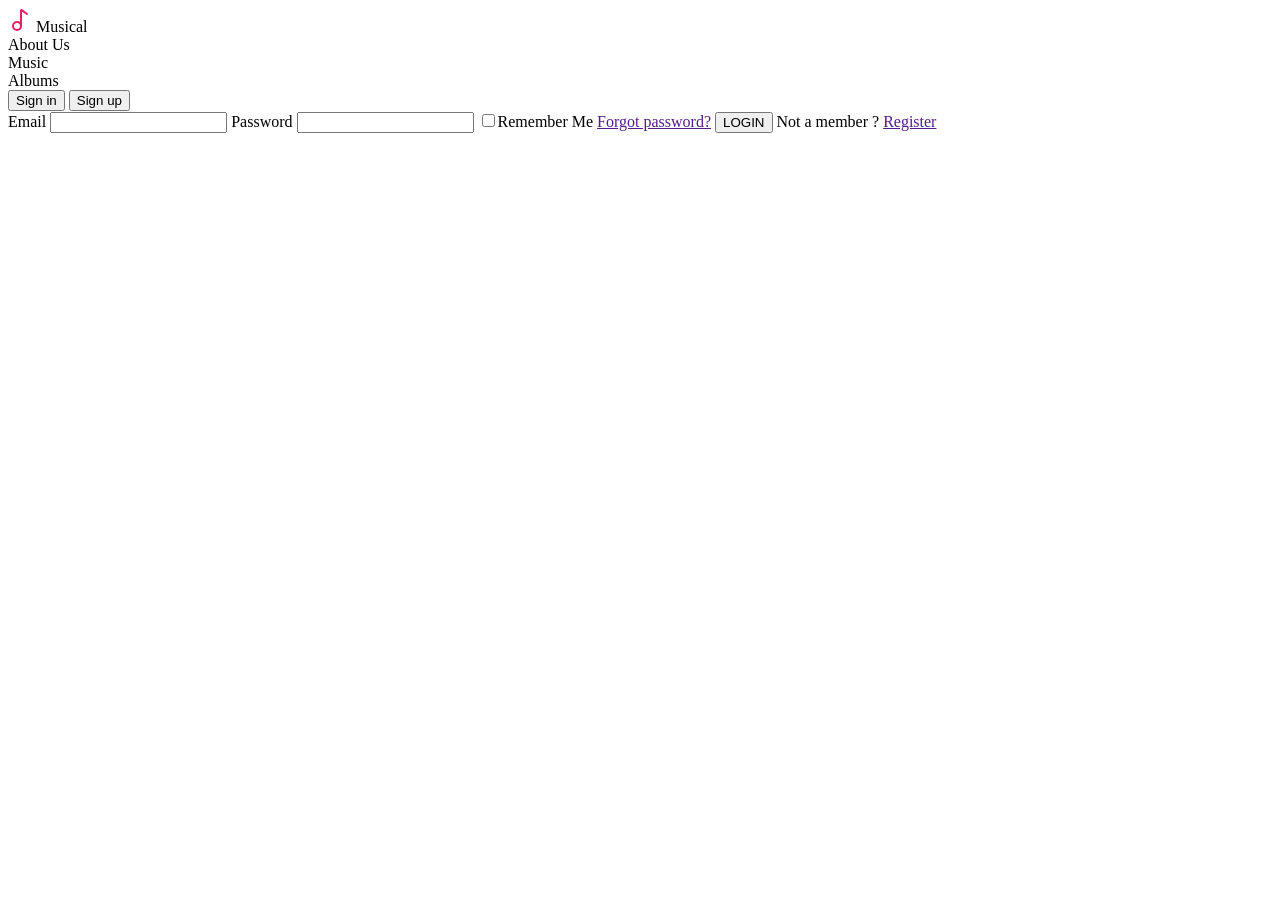
==== loginPage.html @ f8663dfe "baithihtmlcss" ====
<!DOCTYPE html>
<html lang="en">
<head>
    <meta charset="UTF-8">
    <meta name="viewport" content="width=device-width, initial-scale=1.0">
    <title>Document</title>
</head>
<body>
    <header>
        <nav class="main_logo">
            <img src="img/music.svg" alt="">
            <span>Musical</span>
        </nav>
        <nav class="head-menu">
            <div class="menu">About Us</div>
            <div class="menu">Music</div>
            <div class="menu">Albums</div>
        </nav>
        <nav class="login">
            <button class="signin">Sign in</button>
            <button class="signup">Sign up</button>
        </nav>
    </header>
    <form action="">
        Email
        <input type="email">
        Password
        <input type="password">
        <span>
            <input type="checkbox">Remember Me
            <span><a href="">Forgot password?</a></span>
            <a href="loginPage.html"><button>LOGIN</button></a>
            <span>Not a member ? <a href="">Register</a></span>
        <span>
    </form>
</body>
</html>
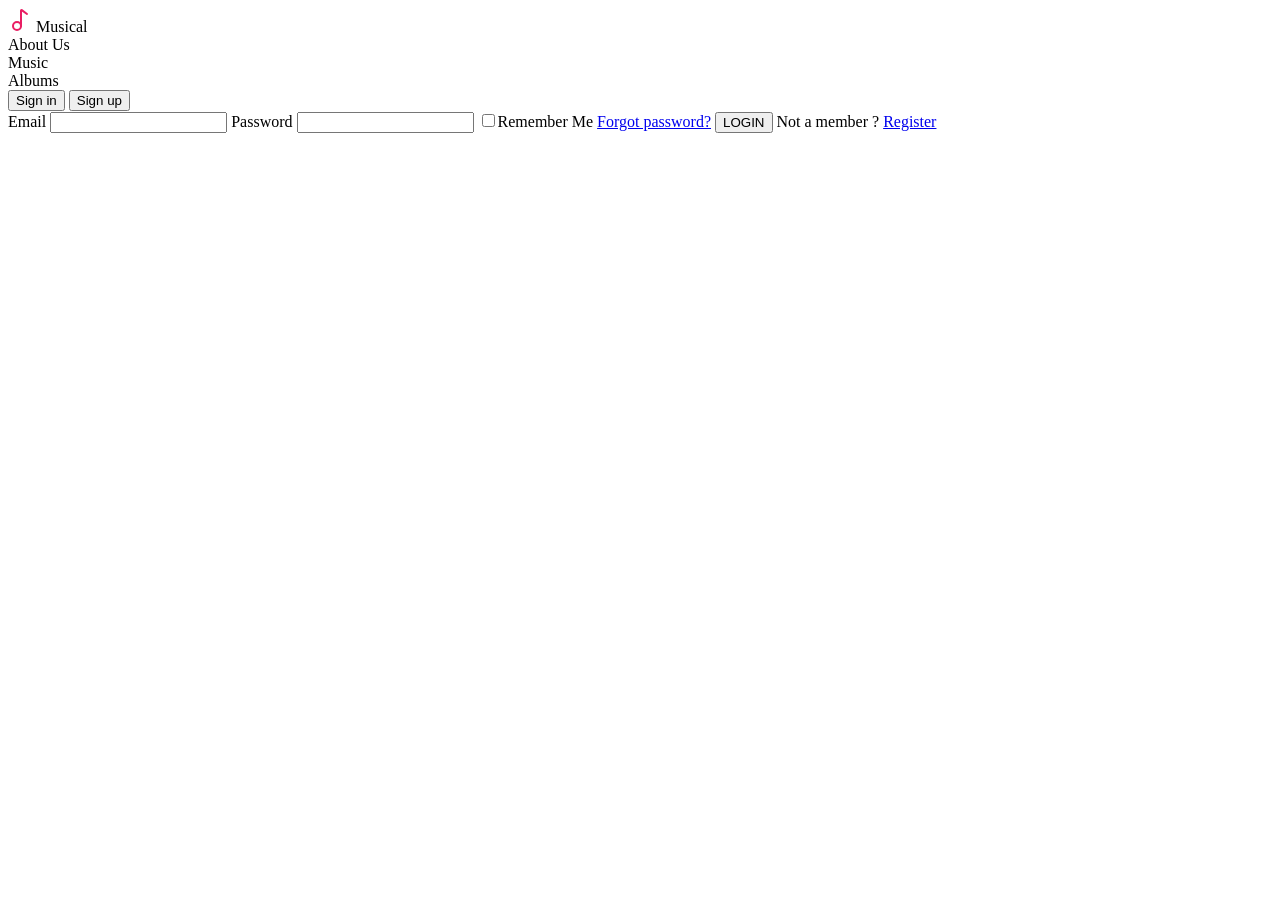
==== commit 16a1ec3d: "baithithuchanhhtmlcss" ====
--- a/loginPage.html
+++ b/loginPage.html
@@ -28,9 +28,9 @@
         <input type="password">
         <span>
             <input type="checkbox">Remember Me
-            <span><a href="">Forgot password?</a></span>
+            <span><a href="#">Forgot password?</a></span>
             <a href="loginPage.html"><button>LOGIN</button></a>
-            <span>Not a member ? <a href="">Register</a></span>
+            <span>Not a member ? <a href="#">Register</a></span>
         <span>
     </form>
 </body>
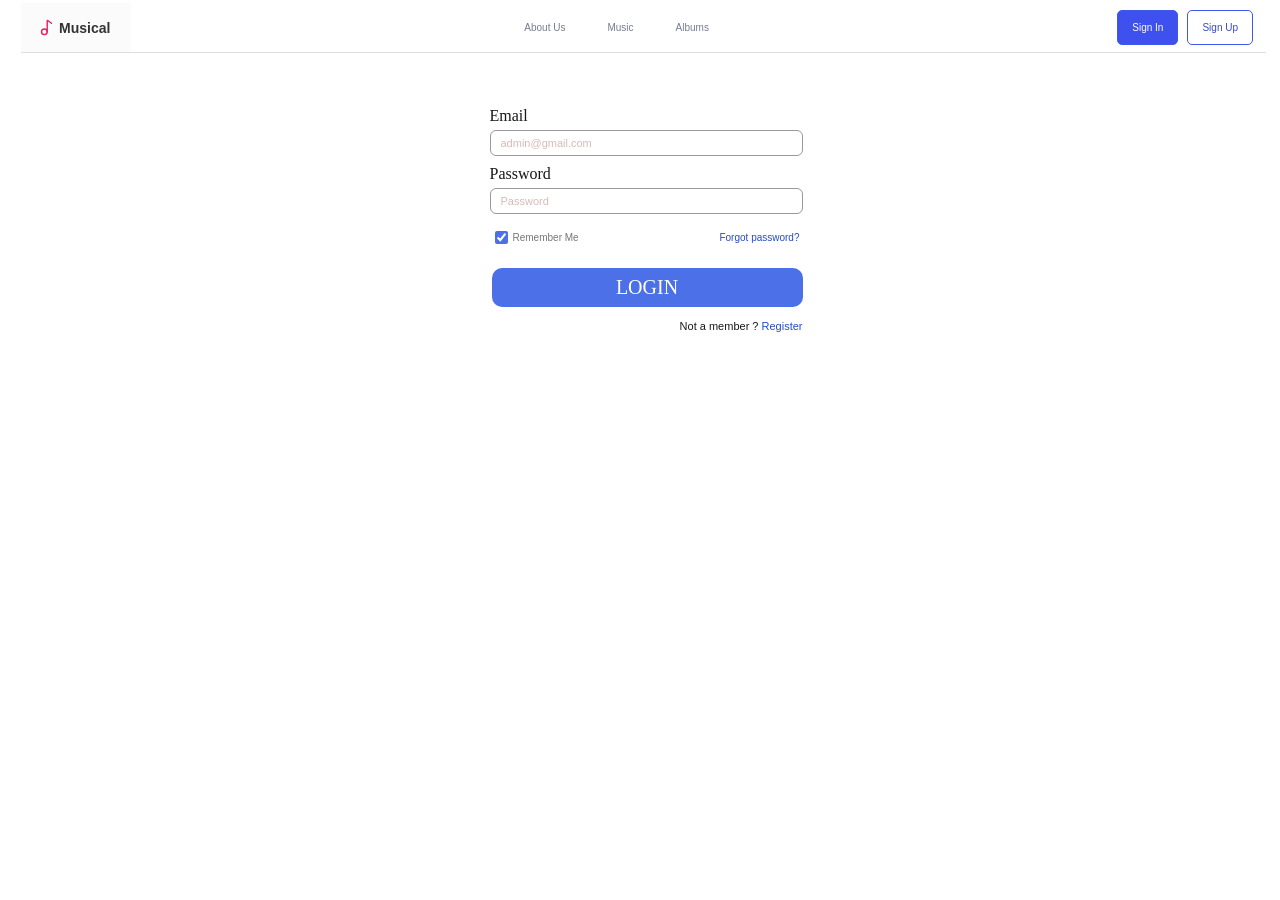
==== commit c6607e4a: "baithithuchanhhtmlcss" ====
--- a/loginPage.html
+++ b/loginPage.html
@@ -3,9 +3,10 @@
 <head>
     <meta charset="UTF-8">
     <meta name="viewport" content="width=device-width, initial-scale=1.0">
-    <title>Document</title>
+    <title>Musical - Sign In</title>
+    <link rel="stylesheet" href="css/style.css">
 </head>
-<body>
+<body class="login-page">
     <header>
         <nav class="main_logo">
             <img src="img/music.svg" alt="">
@@ -17,21 +18,35 @@
             <div class="menu">Albums</div>
         </nav>
         <nav class="login">
-            <button class="signin">Sign in</button>
-            <button class="signup">Sign up</button>
+            <button class="signin" type="button">Sign In</button>
+            <button class="signup" type="button">Sign Up</button>
         </nav>
     </header>
-    <form action="">
-        Email
-        <input type="email">
-        Password
-        <input type="password">
-        <span>
-            <input type="checkbox">Remember Me
-            <span><a href="#">Forgot password?</a></span>
-            <a href="loginPage.html"><button>LOGIN</button></a>
-            <span>Not a member ? <a href="#">Register</a></span>
-        <span>
-    </form>
+
+    <main>
+        <form action="#" method="post">
+            <div class="form-field">
+                <label for="email">Email</label>
+                <input id="email" name="email" type="email" placeholder="admin@gmail.com" autocomplete="username">
+            </div>
+
+            <div class="form-field">
+                <label for="password">Password</label>
+                <input id="password" name="password" type="password" placeholder="Password" autocomplete="current-password">
+            </div>
+
+            <div class="login-options">
+                <label class="remember-me" for="remember">
+                    <input id="remember" name="remember" type="checkbox" checked>
+                    <span>Remember Me</span>
+                </label>
+                <a href="#">Forgot password?</a>
+            </div>
+
+            <button class="login-submit" type="submit">LOGIN</button>
+
+            <p class="register-line">Not a member ? <a href="#">Register</a></p>
+        </form>
+    </main>
 </body>
-</html>+</html>
--- a/css/style.css
+++ b/css/style.css
@@ -0,0 +1,423 @@
+* {
+    margin: 0;
+    padding: 0;
+    box-sizing: border-box;
+}
+
+body {
+    min-width: 320px;
+    color: #171717;
+    background: #fff;
+    font-family: Arial, Helvetica, sans-serif;
+}
+
+header {
+    display: flex;
+    align-items: center;
+    justify-content: space-between;
+    border-bottom: 1px solid #dedede;
+    background: #fff;
+}
+
+.main_logo {
+    display: flex;
+    align-items: center;
+    gap: 4px;
+    min-width: 112px;
+    height: 100%;
+    padding: 0 12px;
+    background: #fbfbfb;
+    color: #333;
+    font-size: 14px;
+    font-weight: 700;
+}
+
+.main_logo img {
+    display: block;
+    width: 17px;
+    height: 17px;
+}
+
+.head-menu {
+    display: flex;
+    align-items: center;
+    justify-content: center;
+    gap: clamp(20px, 4vw, 42px);
+    flex: 1;
+    color: #777b91;
+    font-size: 9px;
+}
+
+.menu {
+    cursor: pointer;
+    white-space: nowrap;
+}
+
+.login {
+    display: flex;
+    align-items: center;
+    gap: 8px;
+    padding-right: 13px;
+}
+
+.login a {
+    text-decoration: none;
+}
+
+.login button {
+    height: 31px;
+    padding: 0 14px;
+    border: 1px solid #4058e9;
+    border-radius: 5px;
+    background: #fff;
+    color: #3449c7;
+    font: 9px Arial, Helvetica, sans-serif;
+    cursor: pointer;
+}
+
+.login .signin {
+    background: #3e50ed;
+    color: #fff;
+}
+
+/* ==============================
+   Home page
+   ============================== */
+.home-page header {
+    width: calc(100% - 50px);
+    height: 44px;
+    margin: 6px 0 0 15px;
+}
+
+.home-page .main_logo {
+    min-width: 98px;
+    gap: 2px;
+    padding-left: 15px;
+}
+
+.home-page .head-menu {
+    transform: translateX(-10px);
+}
+
+.home-page .login {
+    padding-right: 15px;
+}
+
+.home-page .login button {
+    padding-right: 12px;
+    padding-left: 12px;
+}
+
+.home-page .container {
+    width: 85.3%;
+    margin: 28px 0 9px 6.2%;
+}
+
+.music_card {
+    display: grid;
+    grid-template-columns: 1fr 1fr;
+    grid-template-rows: 30px auto;
+    align-items: center;
+    column-gap: 4px;
+    row-gap: 8px;
+    min-height: 108px;
+    padding: 10px 20px 11px;
+    border: 1px solid #4268ff;
+    border-radius: 9px;
+}
+
+.music_card audio {
+    grid-column: 1 / -1;
+    display: block;
+    width: 100%;
+    height: 31px;
+}
+
+.song {
+    display: flex;
+    align-items: center;
+    gap: 10px;
+    min-width: 0;
+    font-size: 10px;
+    white-space: nowrap;
+}
+
+.song img {
+    display: block;
+    width: 18px;
+    height: 18px;
+    flex: 0 0 auto;
+}
+
+.music_card > span:last-child {
+    align-self: center;
+    font-size: 9px;
+    line-height: 12px;
+}
+
+.music_rec {
+    display: grid;
+    grid-template-columns: repeat(4, minmax(0, 1fr));
+    gap: 12px 22px;
+    width: calc(100% + 2px);
+    margin: 28px 0 0 -2px;
+}
+
+.rec_card {
+    display: flex;
+    flex-direction: column;
+    align-items: flex-start;
+    min-width: 0;
+    height: 119px;
+    padding: 4px 6px 5px;
+    overflow: hidden;
+    border: 1px solid #f0dddd;
+    border-radius: 9px;
+    background: #fff;
+    font-size: 9px;
+}
+
+.rec_card > img {
+    display: block;
+    width: 75px;
+    height: 75px;
+    max-width: 100%;
+    margin-bottom: 6px;
+    border-radius: 3px;
+    object-fit: cover;
+}
+
+.rec_card > span:nth-child(2) {
+    display: block;
+    width: 100%;
+    overflow: hidden;
+    text-overflow: ellipsis;
+    white-space: nowrap;
+    line-height: 12px;
+}
+
+.rec_card > span:last-child {
+    display: flex;
+    align-items: center;
+    gap: 3px;
+    margin-top: 2px;
+}
+
+.rec_card > span:last-child img {
+    display: block;
+    width: 13px;
+    height: 13px;
+}
+
+.home-page footer {
+    display: flex;
+    align-items: center;
+    gap: 8px;
+    width: 87%;
+    min-height: 30px;
+    margin: 0 auto;
+    padding: 4px 7px;
+    background: #fcfafb;
+    color: #1647e9;
+    font-size: 9px;
+    font-weight: 700;
+}
+
+.home-page footer img {
+    display: block;
+    width: 16px;
+    height: 16px;
+}
+
+.login-page header {
+    width: calc(100% - 35px);
+    height: 50px;
+    margin: 3px 0 0 21px;
+}
+
+.login-page .main_logo {
+    min-width: 110px;
+    padding-left: 17px;
+}
+
+.login-page .head-menu {
+    font-size: 10px;
+    transform: translateX(-7px);
+}
+
+.login-page .login {
+    gap: 9px;
+    padding-right: 14px;
+    transform: translateX(1px);
+}
+
+.login-page .login button {
+    height: 35px;
+    padding: 0 14px;
+    font-size: 10px;
+}
+
+.login-page form {
+    width: min(313px, calc(100% - 40px));
+    margin: 54px auto 0;
+    transform: translateX(6px);
+}
+
+.form-field label {
+    display: block;
+    margin-bottom: 5px;
+    font-family: "Times New Roman", Times, serif;
+    font-size: 16px;
+    line-height: 18px;
+}
+
+.form-field input {
+    display: block;
+    width: 100%;
+    height: 26px;
+    padding: 4px 10px;
+    border: 1px solid #999;
+    border-radius: 6px;
+    outline: none;
+    background: #fff;
+    font: 11px Arial, Helvetica, sans-serif;
+}
+
+.form-field input:focus {
+    border-color: #4b70e8;
+    box-shadow: 0 0 0 2px rgb(75 112 232 / 12%);
+}
+
+.form-field input::placeholder {
+    color: #d7baba;
+    opacity: 1;
+}
+
+.form-field + .form-field {
+    margin-top: 9px;
+}
+
+.login-options {
+    display: flex;
+    align-items: center;
+    justify-content: space-between;
+    padding: 0 3px 0 5px;
+    margin-top: 17px;
+    color: #777;
+    font-size: 10px;
+}
+
+.remember-me {
+    display: inline-flex;
+    align-items: center;
+    gap: 5px;
+}
+
+.remember-me input {
+    width: 13px;
+    height: 13px;
+    margin: 0;
+    accent-color: #4b70e8;
+}
+
+.login-options a,
+.register-line a {
+    color: #244bc5;
+    text-decoration: none;
+}
+
+.login-submit {
+    display: block;
+    height: 39px;
+    width: calc(100% - 2px);
+    margin: 24px 0 0 2px;
+    border: 0;
+    border-radius: 10px;
+    background: #4b70e8;
+    color: #fff;
+    font: 20px "Times New Roman", Times, serif;
+    cursor: pointer;
+}
+
+.register-line {
+    margin-top: 13px;
+    text-align: right;
+    font-size: 11px;
+}
+
+@media (max-width: 520px) {
+    .home-page header {
+        width: 96%;
+        margin-left: 2%;
+    }
+
+    .main_logo {
+        min-width: auto;
+        padding: 0 7px;
+        font-size: 12px;
+    }
+
+    .head-menu {
+        gap: 12px;
+        font-size: 8px;
+    }
+
+    .login {
+        gap: 5px;
+        padding-right: 6px;
+    }
+
+    .login button {
+        padding: 0 8px;
+    }
+
+    .home-page .container {
+        width: 92%;
+        margin-left: 4%;
+    }
+
+    .music_card {
+        grid-template-columns: 1fr;
+        row-gap: 7px;
+        padding: 9px 12px;
+    }
+
+    .music_card > span:last-child {
+        padding-left: 28px;
+    }
+
+    .music_rec {
+        grid-template-columns: repeat(2, minmax(0, 1fr));
+        gap: 12px;
+    }
+
+    .rec_card > img {
+        width: min(75px, 100%);
+    }
+
+    .login-page header {
+        width: calc(100% - 20px);
+        margin-left: 10px;
+    }
+
+    .login-page .main_logo {
+        padding-left: 8px;
+    }
+
+    .login-page .head-menu {
+        gap: 10px;
+        font-size: 8px;
+        transform: none;
+    }
+
+    .login-page .login {
+        padding-right: 6px;
+        transform: none;
+    }
+
+    .login-page .login button {
+        height: 31px;
+        padding: 0 8px;
+        font-size: 9px;
+    }
+}
